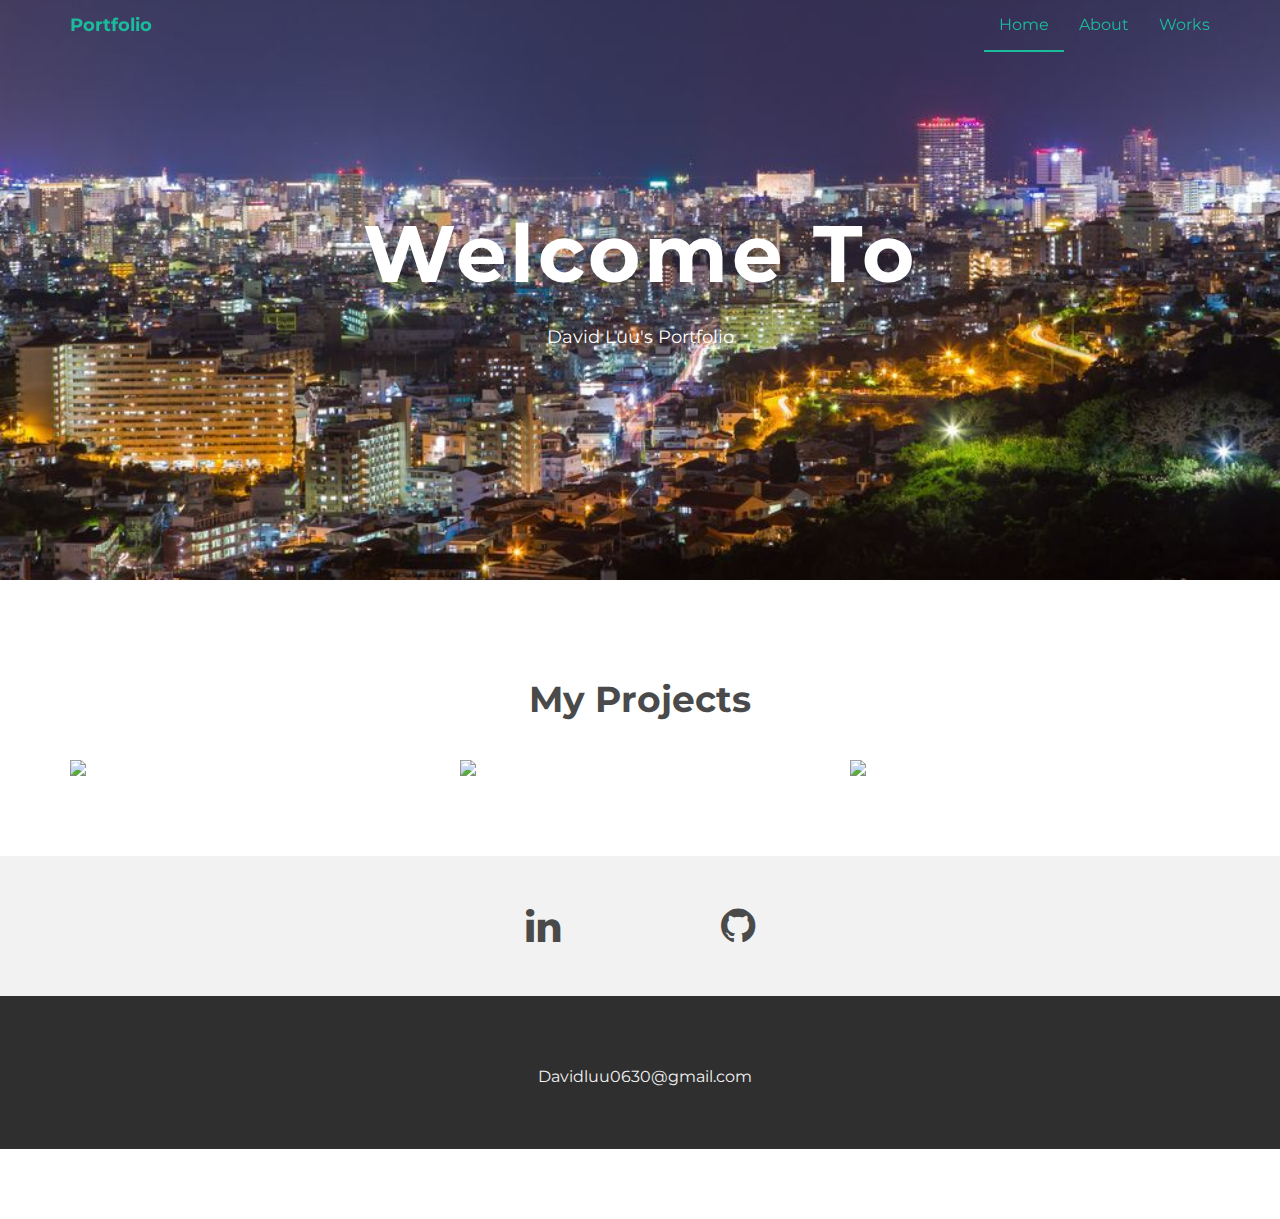
==== index.html @ 68bbb409 "updated bio" ====
<!DOCTYPE html>
<html lang="en">

<head>

    <meta charset="utf-8">
    <meta http-equiv="X-UA-Compatible" content="IE=edge">
    <meta name="viewport" content="width=device-width, initial-scale=1">
    <meta name="description" content="">
    <meta name="author" content="">
    <link rel="shortcut icon" href="assets/ico/favicon.ico">
    <title>David Luu Portfolio</title>
    <!-- Bootstrap core CSS -->
    <link href="assets/css/bootstrap.css" rel="stylesheet">
    <!-- Custom styles for this template -->
    <link href="assets/css/style.css" rel="stylesheet">
    <link href="assets/css/font-awesome.min.css" rel="stylesheet">

</head>

<body>
    <!-- Static navbar -->
    <div class="navbar navbar-default navbar-fixed-top" role="navigation">
        <div class="container">
            <div class="navbar-header">
                <button type="button" class="navbar-toggle" data-toggle="collapse" data-target=".navbar-collapse">
                    <span class="sr-only">Toggle navigation</span>
                    <span class="icon-bar"></span>
                    <span class="icon-bar"></span>
                    <span class="icon-bar"></span>
                </button>
                <a class="navbar-brand" href="index.html">Portfolio</a>
            </div>
            <div class="navbar-collapse collapse">
                <ul class="nav navbar-nav navbar-right">
                    <li class="active"><a href="index.html">Home</a></li>
                    <li><a href="about.html">About</a></li>
                    <li><a href="index.html#works">Works</a></li>
                </ul>
            </div>
        </div>
    </div>
    <div id="headerwrap">
        <div class="container">
            <div class="row">
                <div class="col-lg-6 col-lg-offset-3">
                    <h1>Welcome To</h1>
                    <h4>David Luu's Portfolio</h4>
                </div>
            </div>
        </div>
    </div>
    <section id="works"></section>
    <div class="container">
        <div class="row centered mt mb">
            <h1>My Projects</h1>
            <div class="col-lg-4 col-md-4 col-sm-4 gallery">
                <a href="https://dluu0630.github.io/RoyaleCasino/"><img src="assets/img/portfolio/RoyaleCasino.png" class="img-responsive"></a>
            </div>
            <div class="col-lg-4 col-md-4 col-sm-4 gallery">
                <a href="https://hautetribe.herokuapp.com/"><img src="assets/img/portfolio/HauteTribe.png" class="img-responsive"></a>
            </div>
            <div class="col-lg-4 col-md-4 col-sm-4 gallery">
                <a href="https://friendfinder-davidluu.herokuapp.com/"><img src="assets/img/portfolio/friends.png" class="img-responsive"></a>
            </div>
        </div>
    </div>
    <div id="social">
        <div class="container">
            <div class="row centered">
                <div class="col-lg-4">
                </div>
                <div class="col-lg-2">
                    <a href="https://www.linkedin.com/in/davidluu0630/"><i class="fa fa-linkedin"></i></a>
                </div>
                <div class="col-lg-2">
                    <a href="https://github.com/dluu0630"><i class="fa fa-github"></i></a>
                </div>
                <div class="col-lg-4">
                </div>
            </div>
        </div>
    </div>
    <div id="footerwrap">
        <div class="container">
            <div class="row centered">
                <div class="col-lg-4">
                </div>
                <div class="col-lg-4">
                    <p>Davidluu0630@gmail.com</p>
                </div>
                <div class="col-lg-4">
                </div>
            </div>
        </div>
    </div>
    <!-- Bootstrap core JavaScript -->
    <script src="https://ajax.googleapis.com/ajax/libs/jquery/1.11.0/jquery.min.js"></script>
    <script src="assets/js/bootstrap.min.js"></script>
</body>

</html>
---- assets/css/style.css ----
/* Base Styles, Bootstrap Modifications & Fonts Import */

@import url(http://fonts.googleapis.com/css?family=Montserrat:400,700);


::-moz-selection {
    background: #f2c2c9;
    color: #a4003a;
    text-shadow: none;
}

::selection {
    background: #16a085;
    color: #a4003a;
    text-shadow: none;
}


/* A better looking default horizontal rule*/

hr {
    display: block;
    height: 1px;
    border: 0;
    border-top: 1px solid #ccc;
    margin: 1em 0;
    padding: 0;
}

.centered {
    text-align: center
}

.mt {
    margin-top: 80px;
}

.mb {
    margin-bottom: 80px;
}


/* General styles */

body {
    font-family: 'Montserrat', sans-serif;
    font-weight: 400;
    font-size: 16px;

    -webkit-font-smoothing: antialiased;
    -webkit-overflow-scrolling: touch;
}

h1,
h2,
h3,
h4,
h5,
h6 {
    font-weight: 700;
    color: #4a4a4a;
}


.navbar-brand {
    font-weight: 700;
}

.navbar-default .navbar-brand {
    color: #1abc9c;
}

.navbar-default {
    background-color: transparent;
    border-color: transparent;
}

.navbar-default .navbar-nav>.active>a,
.navbar-default .navbar-nav>.active>a:hover,
.navbar-default .navbar-nav>.active>a:focus {
    color: #1abc9c;
    background-color: transparent;
    border-bottom: 2px solid #1abc9c
}

.navbar-default .navbar-nav>li>a {
    color: #1abc9c;
}


/*  Wrap Sections */

#headerwrap {
    background: url(../img/back.jpg) no-repeat center top;
    margin-top: -70px;
    padding-top: 250px;
    text-align: center;
    background-attachment: relative;
    background-position: center center;
    min-height: 650px;
    width: 100%;

    -webkit-background-size: 100%;
    -moz-background-size: 100%;
    -o-background-size: 100%;
    background-size: 100%;

    -webkit-background-size: cover;
    -moz-background-size: cover;
    -o-background-size: cover;
    background-size: cover;
}

#headerwrap h1 {
    color: #ffffff;
    padding-top: 10px;
    padding-bottom: 20px;
    letter-spacing: 4px;
    font-size: 80px;
    font-weight: bold;
}

#headerwrap h4 {
    font-weight: 400;
    color: #ffffff
}

#social {
    padding-top: 50px;
    padding-bottom: 50px;
    background-color: #f2f2f2;
}

#social i {
    font-size: 40px;
    color: #4a4a4a
}

#social i:hover {
    color: #1abc9c
}

#footerwrap {
    padding-top: 70px;
    padding-bottom: 50px;
    background-color: #2f2f2f;
}

#footerwrap p {
    color: #f2f2f2;
    margin-left: 10px;
}

#workwrap {
    background: url(../img/work.jpg) no-repeat center top;
    margin-top: -70px;
    padding-top: 250px;
    text-align: center;
    background-attachment: relative;
    background-position: center center;
    min-height: 650px;
    width: 100%;

    -webkit-background-size: 100%;
    -moz-background-size: 100%;
    -o-background-size: 100%;
    background-size: 100%;

    -webkit-background-size: cover;
    -moz-background-size: cover;
    -o-background-size: cover;
    background-size: cover;
}

#workwrap h1 {
    color: #ffffff;
    padding-top: 10px;
    padding-bottom: 20px;
    letter-spacing: 4px;
    font-size: 80px;
    font-weight: bold;
}

#workwrap h4 {
    font-weight: 400;
    color: #ffffff
}

#aboutwrap {
    background: url(../img/about.jpg) no-repeat center top;
    margin-top: -70px;
    padding-top: 250px;
    text-align: center;
    background-attachment: relative;
    background-position: center center;
    min-height: 550px;
    width: 100%;

    -webkit-background-size: 100%;
    -moz-background-size: 100%;
    -o-background-size: 100%;
    background-size: 100%;

    -webkit-background-size: cover;
    -moz-background-size: cover;
    -o-background-size: cover;
    background-size: cover;
}


/* Gallery */

.gallery {
    margin-top: 30px;
}

.gallery img:hover {
    opacity: 0.4;
}
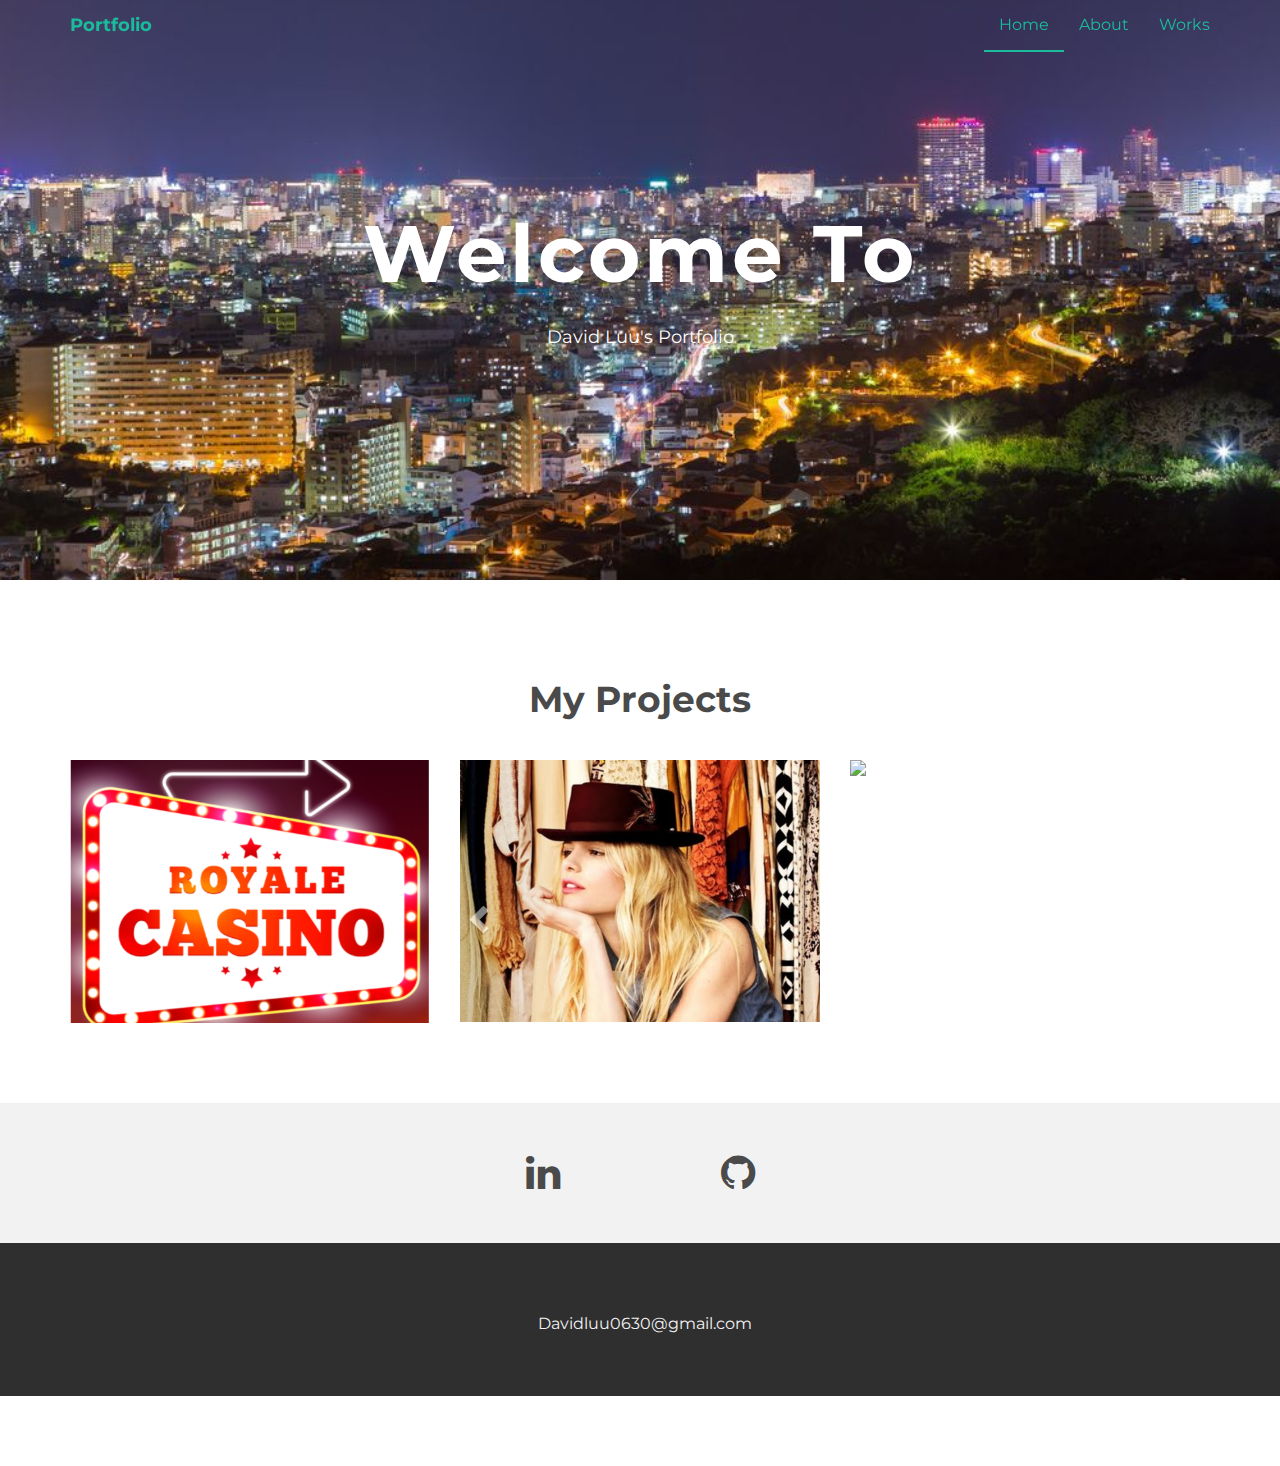
==== commit a14120f2: "picture fix 2" ====
--- a/index.html
+++ b/index.html
@@ -55,13 +55,13 @@
         <div class="row centered mt mb">
             <h1>My Projects</h1>
             <div class="col-lg-4 col-md-4 col-sm-4 gallery">
-                <a href="https://dluu0630.github.io/RoyaleCasino/"><img src="assets/img/portfolio/RoyaleCasino.png" class="img-responsive"></a>
+                <a href="https://dluu0630.github.io/RoyaleCasino/"><img src="assets/img/RoyaleCasino.PNG" class="img-responsive"></a>
             </div>
             <div class="col-lg-4 col-md-4 col-sm-4 gallery">
-                <a href="https://hautetribe.herokuapp.com/"><img src="assets/img/portfolio/HauteTribe.png" class="img-responsive"></a>
+                <a href="https://hautetribe.herokuapp.com/"><img src="assets/img/HauteTribe.PNG" class="img-responsive"></a>
             </div>
             <div class="col-lg-4 col-md-4 col-sm-4 gallery">
-                <a href="https://friendfinder-davidluu.herokuapp.com/"><img src="assets/img/portfolio/friends.png" class="img-responsive"></a>
+                <a href="https://friendfinder-davidluu.herokuapp.com/"><img src="assets/img/friends.PNG" class="img-responsive"></a>
             </div>
         </div>
     </div>
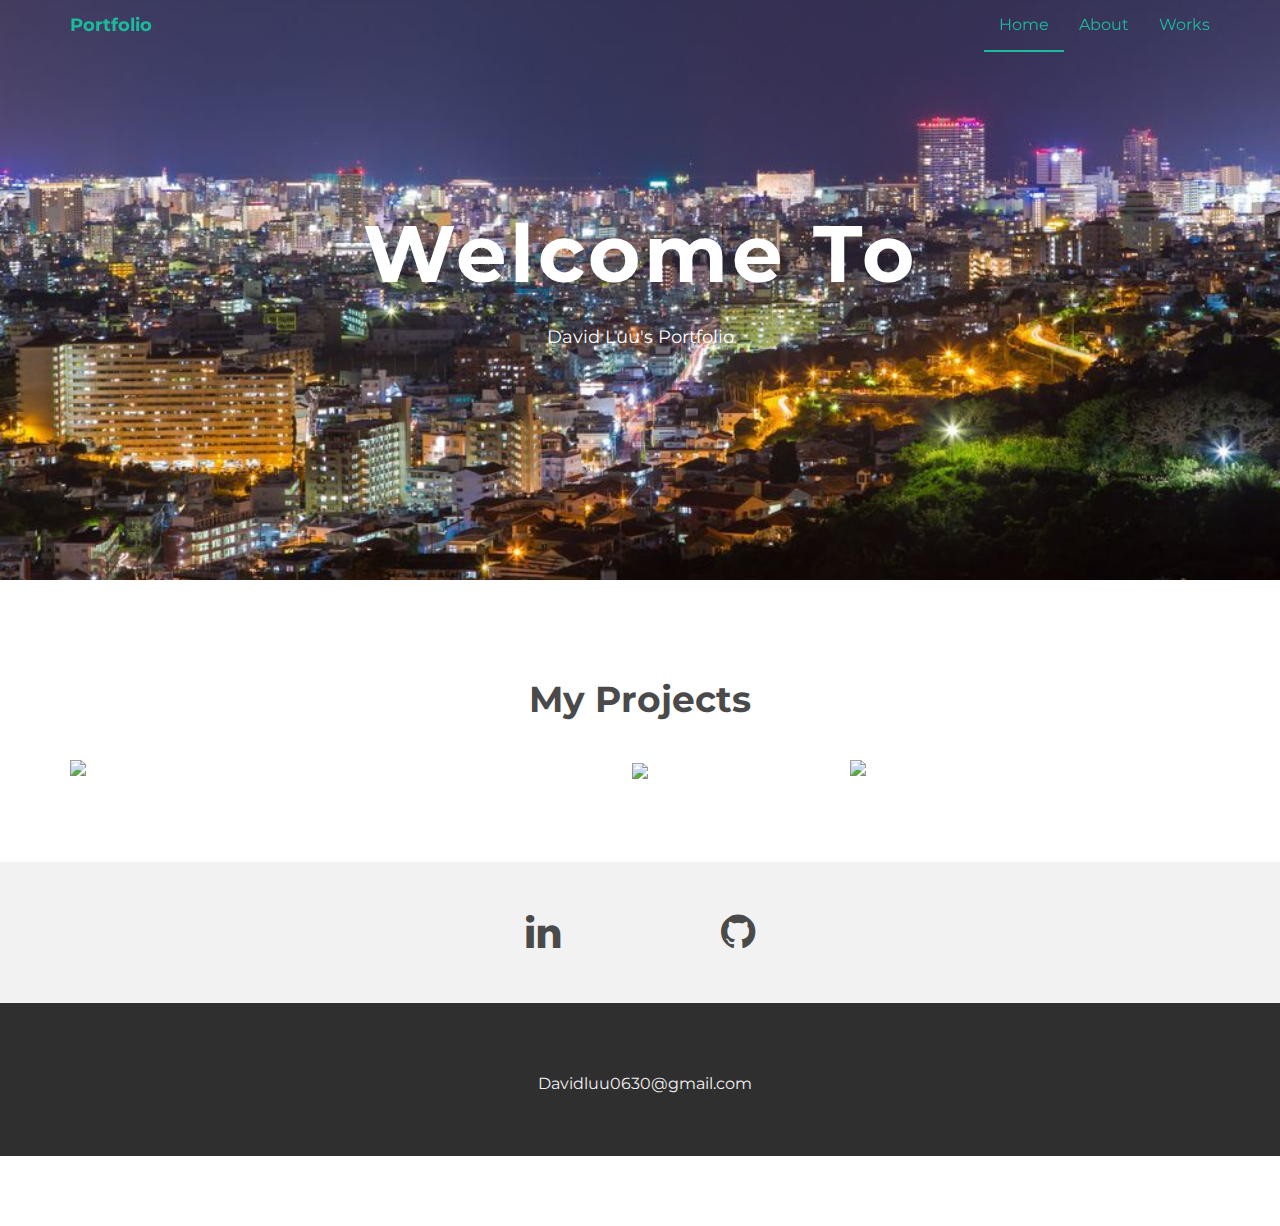
==== commit 5c2fb72d: "changed url of pictures to match git" ====
--- a/index.html
+++ b/index.html
@@ -55,13 +55,13 @@
         <div class="row centered mt mb">
             <h1>My Projects</h1>
             <div class="col-lg-4 col-md-4 col-sm-4 gallery">
-                <a href="https://dluu0630.github.io/RoyaleCasino/"><img src="assets/img/RoyaleCasino.PNG" class="img-responsive"></a>
+                <a href="https://dluu0630.github.io/RoyaleCasino/"><img src="https://raw.githubusercontent.com/dluu0630/dluu0630.github.io/master/assets/img/RoyaleCasino.PNG" class="img-responsive"></a>
             </div>
             <div class="col-lg-4 col-md-4 col-sm-4 gallery">
-                <a href="https://hautetribe.herokuapp.com/"><img src="assets/img/HauteTribe.PNG" class="img-responsive"></a>
+                <a href="https://hautetribe.herokuapp.com/"><img src="https://raw.githubusercontent.com/dluu0630/dluu0630.github.io/master/assets/img/HauteTribe.PNG class="img-responsive"></a>
             </div>
             <div class="col-lg-4 col-md-4 col-sm-4 gallery">
-                <a href="https://friendfinder-davidluu.herokuapp.com/"><img src="assets/img/friends.PNG" class="img-responsive"></a>
+                <a href="https://friendfinder-davidluu.herokuapp.com/"><img src="https://raw.githubusercontent.com/dluu0630/dluu0630.github.io/master/assets/img/Friends.PNG" class="img-responsive"></a>
             </div>
         </div>
     </div>
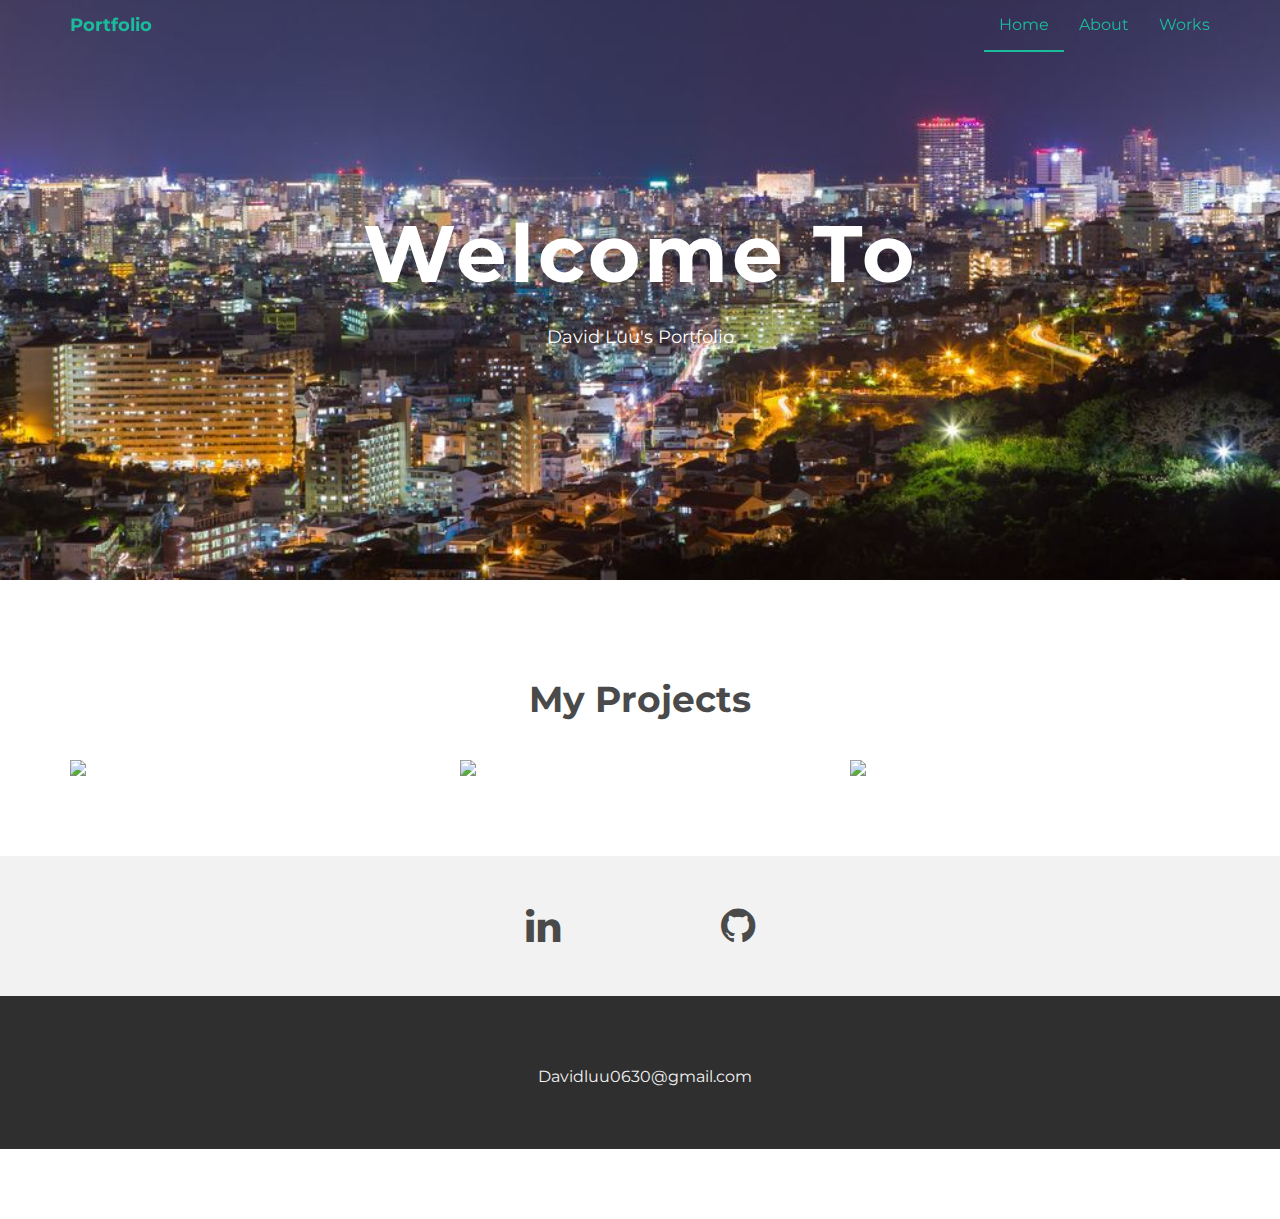
==== commit ce9d91a3: "fixing hautetribe img" ====
--- a/index.html
+++ b/index.html
@@ -58,7 +58,7 @@
                 <a href="https://dluu0630.github.io/RoyaleCasino/"><img src="https://raw.githubusercontent.com/dluu0630/dluu0630.github.io/master/assets/img/RoyaleCasino.PNG" class="img-responsive"></a>
             </div>
             <div class="col-lg-4 col-md-4 col-sm-4 gallery">
-                <a href="https://hautetribe.herokuapp.com/"><img src="https://raw.githubusercontent.com/dluu0630/dluu0630.github.io/master/assets/img/HauteTribe.PNG class="img-responsive"></a>
+                <a href="https://hautetribe.herokuapp.com/"><img src="https://raw.githubusercontent.com/dluu0630/dluu0630.github.io/master/assets/img/HauteTribe.PNG" class="img-responsive"></a>
             </div>
             <div class="col-lg-4 col-md-4 col-sm-4 gallery">
                 <a href="https://friendfinder-davidluu.herokuapp.com/"><img src="https://raw.githubusercontent.com/dluu0630/dluu0630.github.io/master/assets/img/Friends.PNG" class="img-responsive"></a>
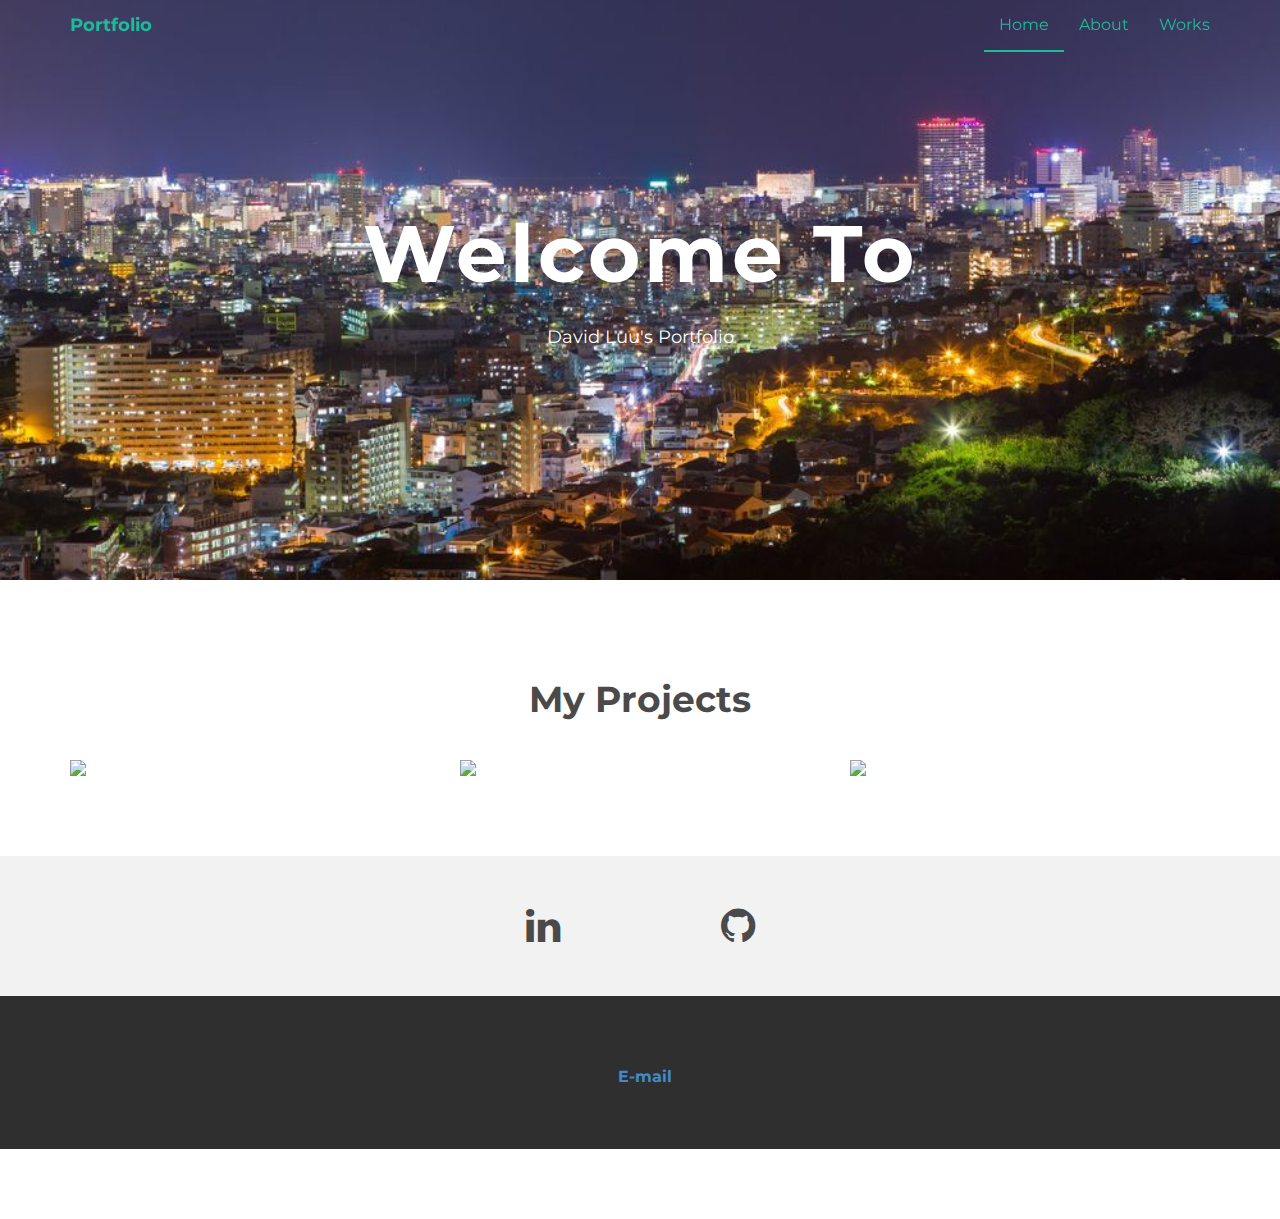
==== commit 4eaf5d43: "added email to index" ====
--- a/index.html
+++ b/index.html
@@ -87,7 +87,7 @@
                 <div class="col-lg-4">
                 </div>
                 <div class="col-lg-4">
-                    <p>Davidluu0630@gmail.com</p>
+                    <p><b><a href="mailto:davidluu0630@gmail.com">E-mail</a></b></p>
                 </div>
                 <div class="col-lg-4">
                 </div>
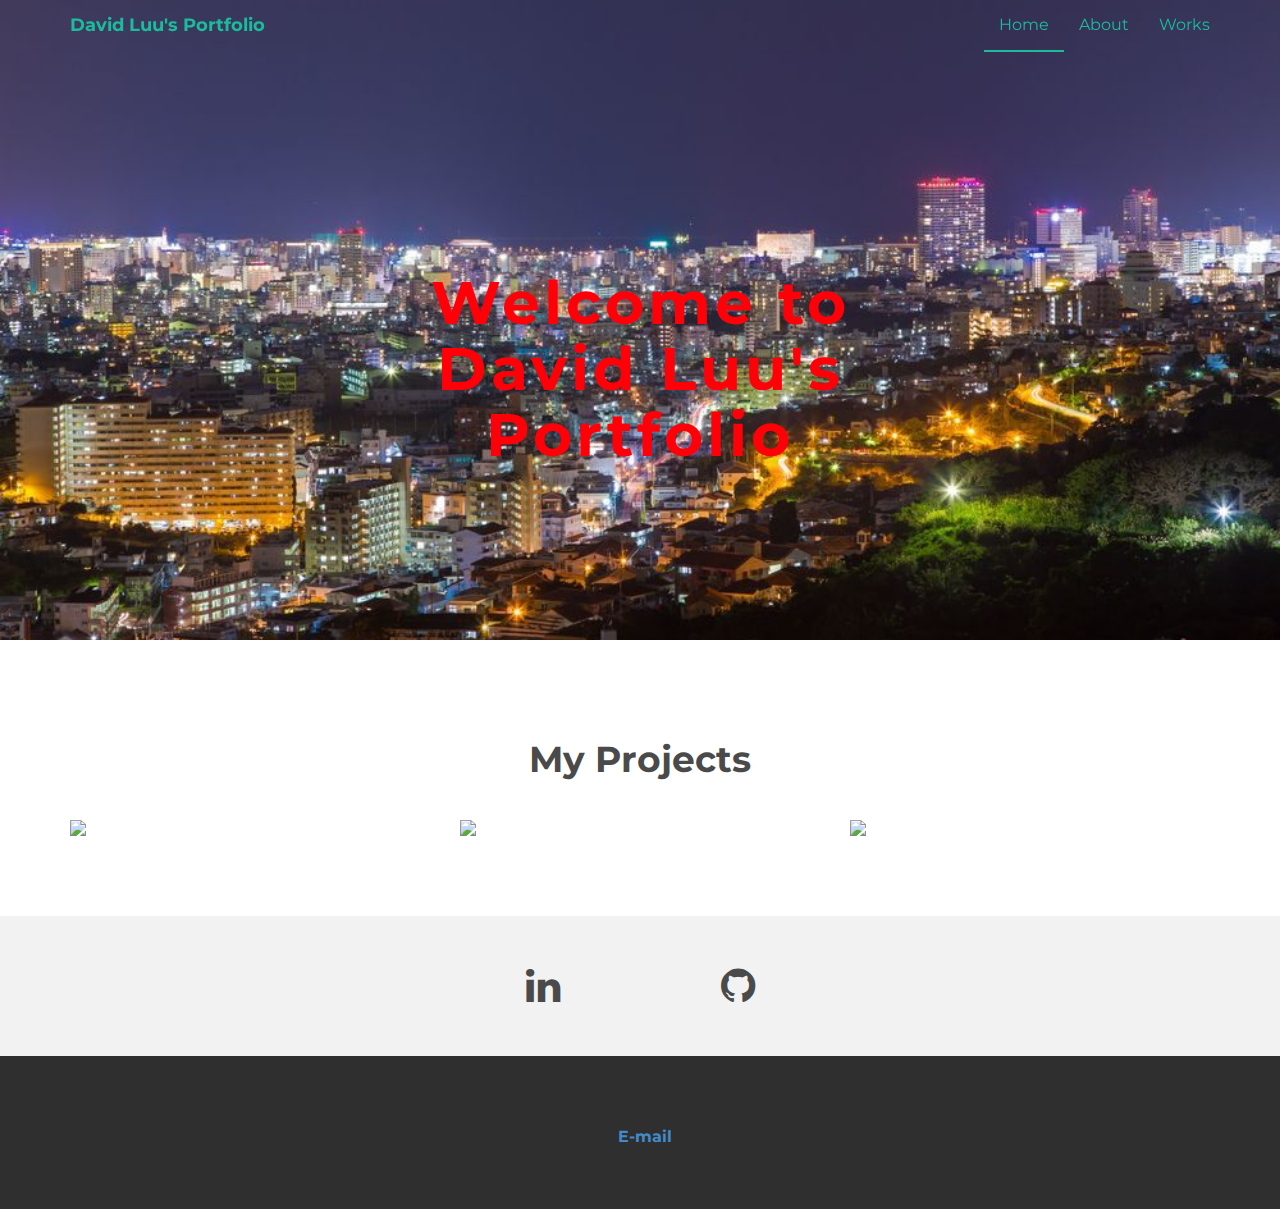
==== commit 954fc06b: "re-did styling" ====
--- a/index.html
+++ b/index.html
@@ -29,7 +29,7 @@
                     <span class="icon-bar"></span>
                     <span class="icon-bar"></span>
                 </button>
-                <a class="navbar-brand" href="index.html">Portfolio</a>
+                <a class="navbar-brand" href="index.html">David Luu's Portfolio</a>
             </div>
             <div class="navbar-collapse collapse">
                 <ul class="nav navbar-nav navbar-right">
@@ -44,8 +44,7 @@
         <div class="container">
             <div class="row">
                 <div class="col-lg-6 col-lg-offset-3">
-                    <h1>Welcome To</h1>
-                    <h4>David Luu's Portfolio</h4>
+                    <h1>Welcome to David Luu's Portfolio</h1>
                 </div>
             </div>
         </div>
--- a/assets/css/style.css
+++ b/assets/css/style.css
@@ -92,7 +92,7 @@
 
 #headerwrap {
     background: url(../img/back.jpg) no-repeat center top;
-    margin-top: -70px;
+    margin-top: -10px;
     padding-top: 250px;
     text-align: center;
     background-attachment: relative;
@@ -112,11 +112,11 @@
 }
 
 #headerwrap h1 {
-    color: #ffffff;
+    color: #ff0008;
     padding-top: 10px;
     padding-bottom: 20px;
     letter-spacing: 4px;
-    font-size: 80px;
+    font-size: 60px;
     font-weight: bold;
 }
 
@@ -188,8 +188,8 @@
 
 #aboutwrap {
     background: url(../img/about.jpg) no-repeat center top;
-    margin-top: -70px;
-    padding-top: 250px;
+    margin-top: -10px;
+    padding-top: -10px;
     text-align: center;
     background-attachment: relative;
     background-position: center center;
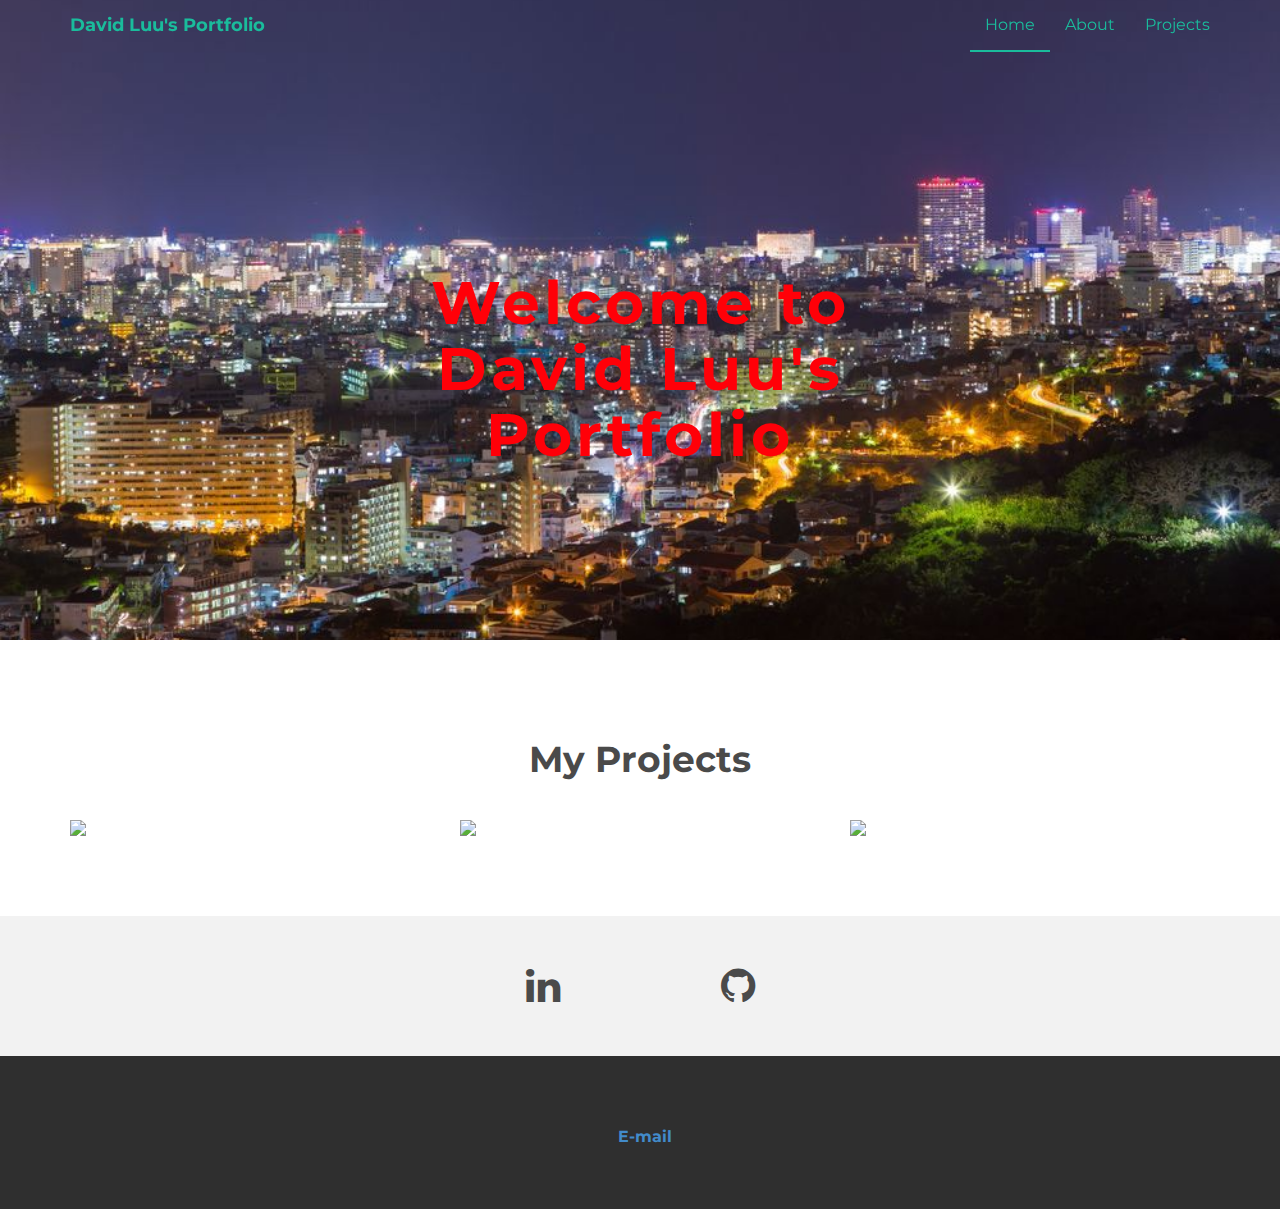
==== commit 438d06f3: "changed Works in Nav bar to Projects" ====
--- a/index.html
+++ b/index.html
@@ -35,7 +35,7 @@
                 <ul class="nav navbar-nav navbar-right">
                     <li class="active"><a href="index.html">Home</a></li>
                     <li><a href="about.html">About</a></li>
-                    <li><a href="index.html#works">Works</a></li>
+                    <li><a href="index.html#works">Projects</a></li>
                 </ul>
             </div>
         </div>
--- a/assets/css/style.css
+++ b/assets/css/style.css
@@ -1,6 +1,6 @@
 /* Base Styles, Bootstrap Modifications & Fonts Import */
 
-@import url(http://fonts.googleapis.com/css?family=Montserrat:400,700);
+@import url(https://fonts.googleapis.com/css?family=Montserrat:400,700);
 
 
 ::-moz-selection {
